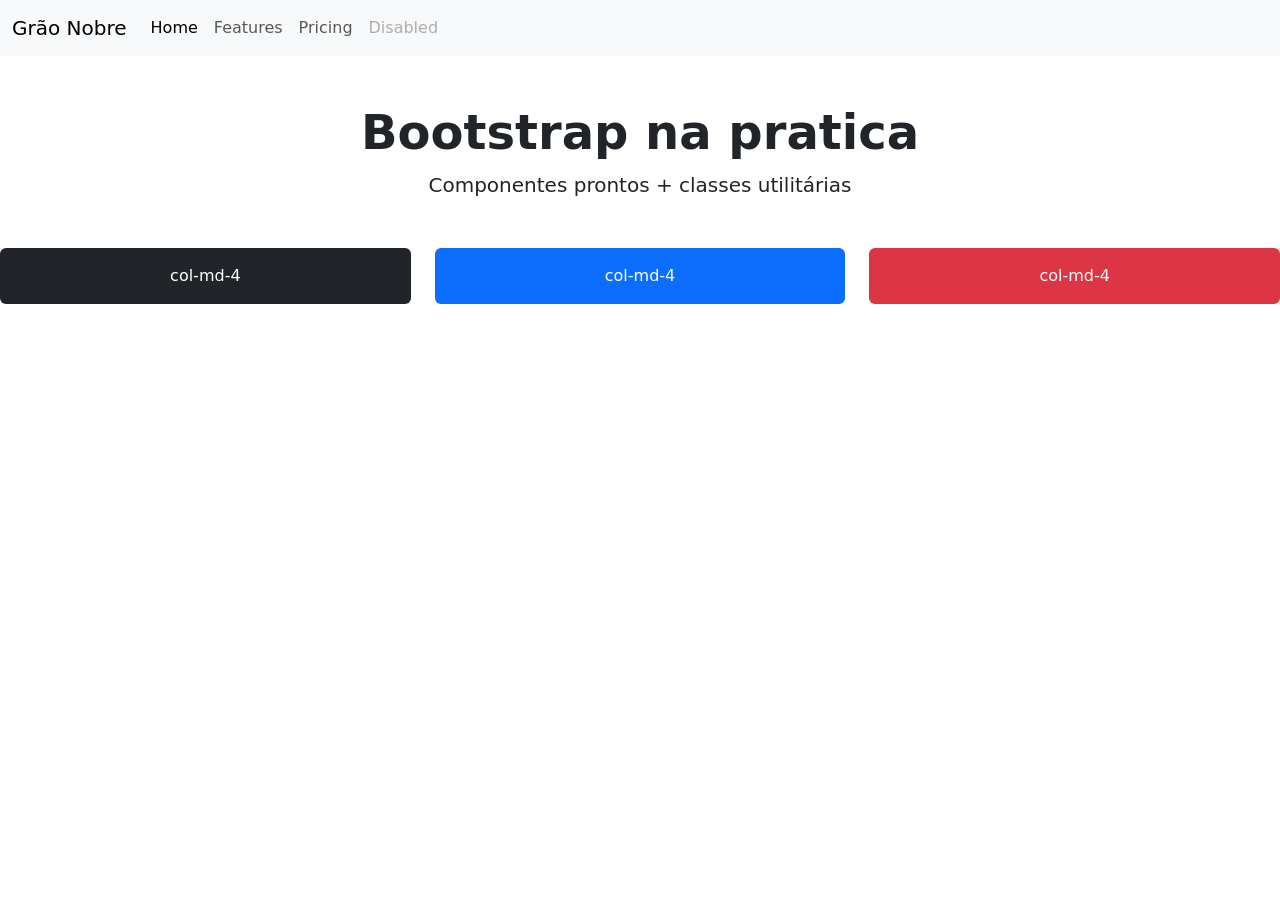
==== indexboots.html @ 4284f4dd "bootstrap" ====
<!DOCTYPE html>
<html lang="en">
<head>
    <meta charset="UTF-8">
    <meta name="viewport" content="width=device-width, initial-scale=1.0">
<link href="https://cdn.jsdelivr.net/npm/bootstrap@5.3.8/dist/css/bootstrap.min.css" rel="stylesheet"
    integrity="sha384-sRIl4kxILFvY47J16cr9ZwB07vP4J8+LH7qKQnuqkuIAvNWLzeN8tE5YBujZqJLB" crossorigin="anonymous">
    <title>Document</title>
</head>
<body>
    

    <nav class="navbar navbar-expand-lg bg-body-tertiary">
        <div class="container-fluid">
            <a class="navbar-brand" href="#" >Grão Nobre </a>
            <button class="navbar-toggler" type="button" data-bs-toggle="collapse" data-bs-target="#navbarNavAltMarkup"
                aria-controls="navbarNavAltMarkup" aria-expanded="false" aria-label="Toggle navigation" >
                <span class="navbar-toggler-icon"></span>
            </button>
            <div class="collapse navbar-collapse" id="navbarNavAltMarkup">
                <div class="navbar-nav">
                    <a class="nav-link active" aria-current="page" href="#">Home</a>
                    <a class="nav-link" href="#">Features</a>
                    <a class="nav-link" href="#">Pricing</a>
                    <a class="nav-link disabled" aria-disabled="true">Disabled</a>
                </div>
            </div>
        </div>
    </nav>
    <div class="container my-5 text-center">
        <h1 class="display-5 fw-bold">Bootstrap na pratica</h1>
        <p class="lead">Componentes prontos + classes utilitárias</p>
    </div>

    <section class="mb-5">
        <div class="row">
            <div class="col-md-4">
                <div class="bg-primary text-white rounded text-center p-3 bg-dark ">col-md-4</div>
            </div>

            <div class="col-md-4">
                <div class="bg-primary text-white rounded text-center p-3">col-md-4</div>
            </div>
            
            <div class="col-md-4">
                <div class="bg-primary text-white rounded text-center p-3 bg-danger">col-md-4</div>
            </div>
        </div>
    </section>







    <script src="https://cdn.jsdelivr.net/npm/bootstrap@5.3.8/dist/js/bootstrap.bundle.min.js"
        integrity="sha384-FKyoEForCGlyvwx9Hj09JcYn3nv7wiPVlz7YYwJrWVcXK/BmnVDxM+D2scQbITxI"
        crossorigin="anonymous">
    </script>
</body>
</html>
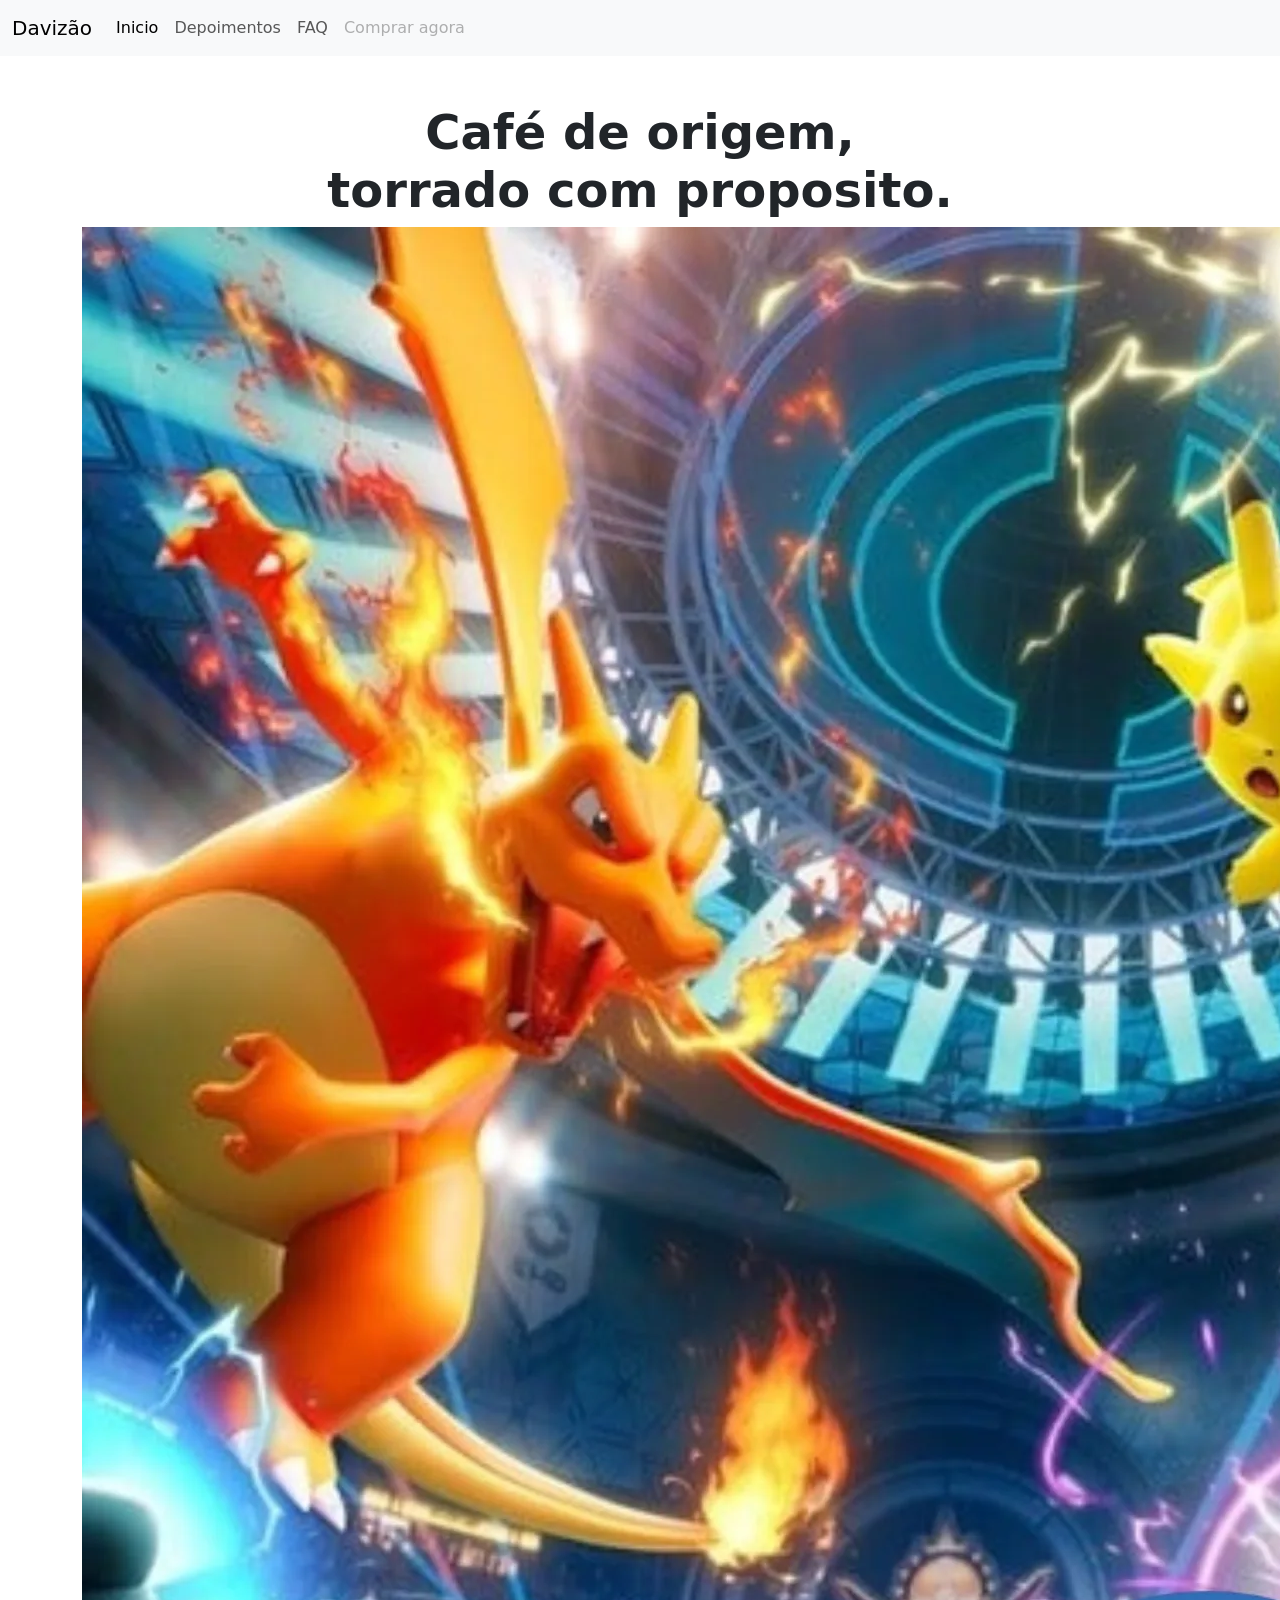
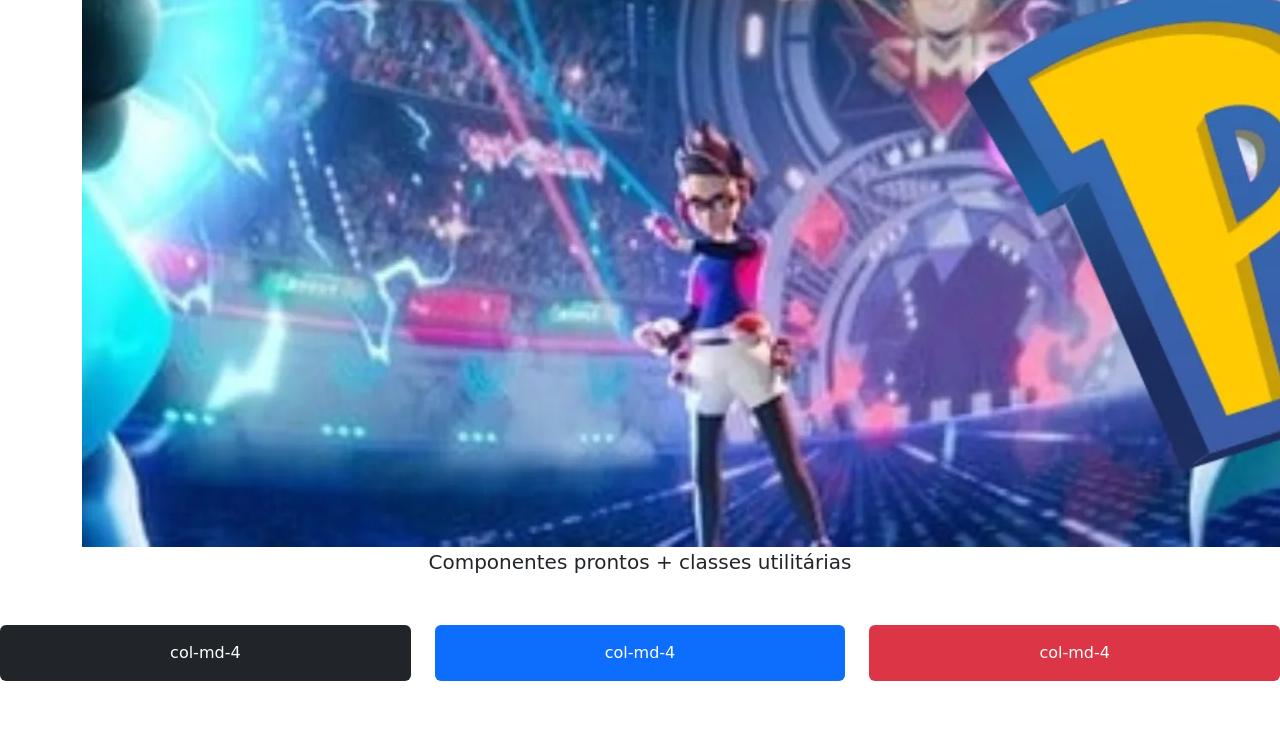
==== commit 7fe846af: "Pokemon" ====
--- a/indexboots.html
+++ b/indexboots.html
@@ -12,23 +12,24 @@
 
     <nav class="navbar navbar-expand-lg bg-body-tertiary">
         <div class="container-fluid">
-            <a class="navbar-brand" href="#" >Grão Nobre </a>
+            <a class="navbar-brand" href="#" >Davizão</a>
             <button class="navbar-toggler" type="button" data-bs-toggle="collapse" data-bs-target="#navbarNavAltMarkup"
                 aria-controls="navbarNavAltMarkup" aria-expanded="false" aria-label="Toggle navigation" >
                 <span class="navbar-toggler-icon"></span>
             </button>
             <div class="collapse navbar-collapse" id="navbarNavAltMarkup">
                 <div class="navbar-nav">
-                    <a class="nav-link active" aria-current="page" href="#">Home</a>
-                    <a class="nav-link" href="#">Features</a>
-                    <a class="nav-link" href="#">Pricing</a>
-                    <a class="nav-link disabled" aria-disabled="true">Disabled</a>
+                    <a class="nav-link active" aria-current="page" href="#">Inicio</a>
+                    <a class="nav-link" href="#">Depoimentos</a>
+                    <a class="nav-link" href="#">FAQ</a>
+                    <a class="nav-link disabled" aria-disabled="true">Comprar agora</a>
                 </div>
             </div>
         </div>
     </nav>
     <div class="container my-5 text-center">
-        <h1 class="display-5 fw-bold">Bootstrap na pratica</h1>
+        <h1 class="display-5 fw-bold">Café de origem, <br> torrado com proposito.</h1>
+        <img src="./Pokmon-Champions-Free-to-Start-q82-w2560-h.webp" alt="">
         <p class="lead">Componentes prontos + classes utilitárias</p>
     </div>
 
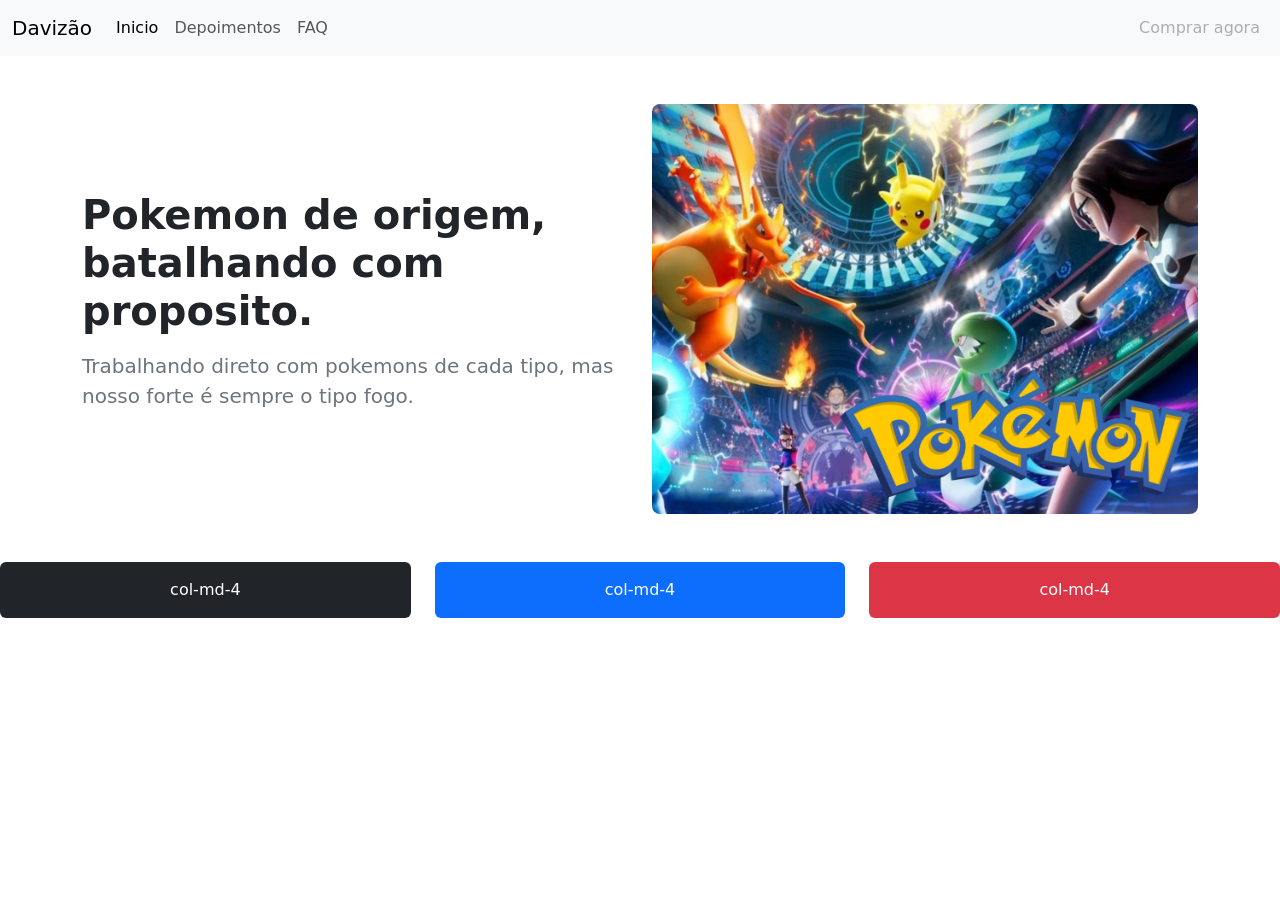
==== commit f0ade119: "coloquei a imagem" ====
--- a/indexboots.html
+++ b/indexboots.html
@@ -5,12 +5,13 @@
     <meta name="viewport" content="width=device-width, initial-scale=1.0">
 <link href="https://cdn.jsdelivr.net/npm/bootstrap@5.3.8/dist/css/bootstrap.min.css" rel="stylesheet"
     integrity="sha384-sRIl4kxILFvY47J16cr9ZwB07vP4J8+LH7qKQnuqkuIAvNWLzeN8tE5YBujZqJLB" crossorigin="anonymous">
+    <link rel="stylesheet" href="./stylee.css">
     <title>Document</title>
 </head>
 <body>
     
 
-    <nav class="navbar navbar-expand-lg bg-body-tertiary">
+    <nav class="navbar navbar-expand-lg bg-body-tertiary " bg-dark>
         <div class="container-fluid">
             <a class="navbar-brand" href="#" >Davizão</a>
             <button class="navbar-toggler" type="button" data-bs-toggle="collapse" data-bs-target="#navbarNavAltMarkup"
@@ -18,20 +19,38 @@
                 <span class="navbar-toggler-icon"></span>
             </button>
             <div class="collapse navbar-collapse" id="navbarNavAltMarkup">
-                <div class="navbar-nav">
-                    <a class="nav-link active" aria-current="page" href="#">Inicio</a>
-                    <a class="nav-link" href="#">Depoimentos</a>
-                    <a class="nav-link" href="#">FAQ</a>
-                    <a class="nav-link disabled" aria-disabled="true">Comprar agora</a>
-                </div>
+    
+            <div class="navbar-nav w-100">
+                <a class="nav-link active" aria-current="page" href="#">Inicio</a>
+                <a class="nav-link" href="#">Depoimentos</a>
+                <a class="nav-link" href="#">FAQ</a>
+                <a class="nav-link disabled lead ms-auto " aria-disabled="true">Comprar agora</a>
             </div>
         </div>
+        </div>
     </nav>
-    <div class="container my-5 text-center">
-        <h1 class="display-5 fw-bold">Café de origem, <br> torrado com proposito.</h1>
-        <img src="./Pokmon-Champions-Free-to-Start-q82-w2560-h.webp" alt="">
-        <p class="lead">Componentes prontos + classes utilitárias</p>
+
+   <div class="container my-5">
+  <div class="row align-items-center g-4">
+    
+    
+    <div class="col-12 col-md-6">
+      <h1 class="fw-bold display-6 mb-3">
+        Pokemon de origem, <br> batalhando com proposito.
+      </h1>
+      <p class="lead text-secondary">
+        Trabalhando direto com pokemons de cada tipo, mas nosso forte é sempre o tipo fogo.
+      </p>
     </div>
+
+    
+    <div class="col-12 col-md-6 text-center text-md-end">
+      <img src="./Pokmon-Champions-Free-to-Start-q82-w2560-h.webp" alt="Pokémon" class="img-fluid rounded-3">
+    </div>
+
+  </div>
+</div>
+
 
     <section class="mb-5">
         <div class="row">
--- a/stylee.css
+++ b/stylee.css
@@ -0,0 +1,3 @@
+.imagem{
+    size: 15px;
+}
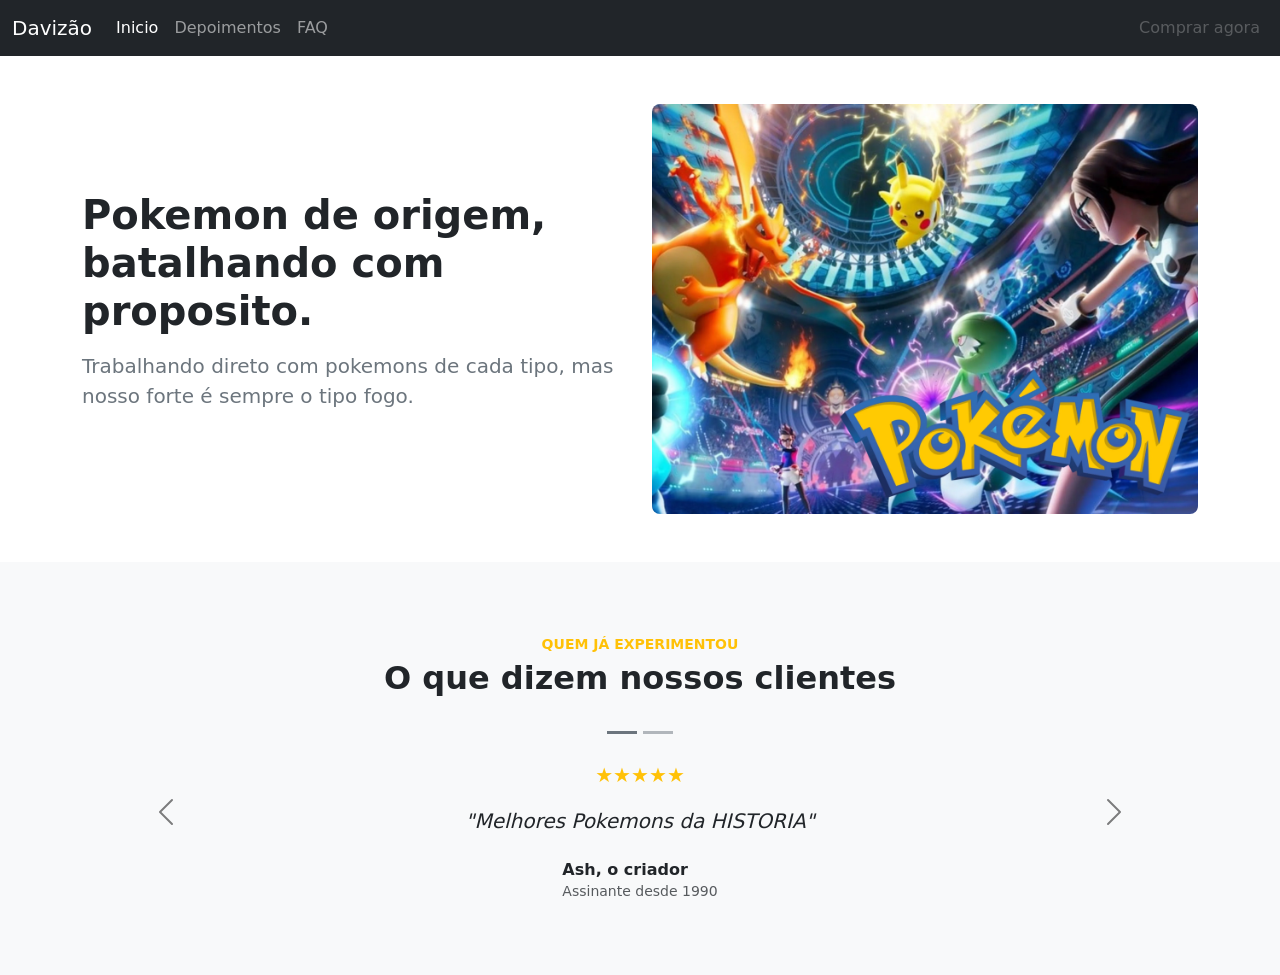
==== commit cfef173a: "Carrossel nos comentarios" ====
--- a/indexboots.html
+++ b/indexboots.html
@@ -6,12 +6,12 @@
 <link href="https://cdn.jsdelivr.net/npm/bootstrap@5.3.8/dist/css/bootstrap.min.css" rel="stylesheet"
     integrity="sha384-sRIl4kxILFvY47J16cr9ZwB07vP4J8+LH7qKQnuqkuIAvNWLzeN8tE5YBujZqJLB" crossorigin="anonymous">
     <link rel="stylesheet" href="./stylee.css">
-    <title>Document</title>
+    <title>Landing Pagee</title>
 </head>
 <body>
     
 
-    <nav class="navbar navbar-expand-lg bg-body-tertiary " bg-dark>
+    <nav class="navbar navbar-expand-lg bg-dark " data-bs-theme="dark" >
         <div class="container-fluid">
             <a class="navbar-brand" href="#" >Davizão</a>
             <button class="navbar-toggler" type="button" data-bs-toggle="collapse" data-bs-target="#navbarNavAltMarkup"
@@ -52,23 +52,90 @@
 </div>
 
 
-    <section class="mb-5">
-        <div class="row">
-            <div class="col-md-4">
-                <div class="bg-primary text-white rounded text-center p-3 bg-dark ">col-md-4</div>
-            </div>
-
-            <div class="col-md-4">
-                <div class="bg-primary text-white rounded text-center p-3">col-md-4</div>
-            </div>
-            
-            <div class="col-md-4">
-                <div class="bg-primary text-white rounded text-center p-3 bg-danger">col-md-4</div>
-            </div>
-        </div>
-    </section>
+  
 
 
+<section class="py-5 bg-light text-center">
+  <div class="container py-4">
+    
+    
+    <p class="text-uppercase text-warning fw-semibold small tracking-wide mb-1">
+      QUEM JÁ EXPERIMENTOU
+    </p>
+    <h2 class="fw-bold mb-4">
+      O que dizem nossos clientes
+    </h2>
+
+    
+    <div id="carouselDepoimentos" class="carousel slide" data-bs-ride="carousel">
+      
+      
+      <div class="carousel-indicators position-relative mt-4">
+        <button type="button" data-bs-target="#carouselDepoimentos" data-bs-slide-to="0" class="active bg-secondary" aria-current="true" aria-label="Slide 1"></button>
+        <button type="button" data-bs-target="#carouselDepoimentos" data-bs-slide-to="1" class="bg-secondary" aria-label="Slide 2"></button>
+      </div>
+
+      <div class="carousel-inner px-5">
+        
+       
+        <div class="carousel-item active">
+          <div class="row justify-content-center">
+            <div class="col-md-8 col-lg-6">
+              <div class="text-warning mb-3 fs-5">
+                ★★★★★
+              </div>
+              <p class="fs-5 fst-italic text-dark mb-4">
+                "Melhores Pokemons da HISTORIA"
+              </p>
+              <div class="d-flex align-items-center justify-content-center gap-3">
+                <div class="text-start">
+                  <h6 class="fw-bold mb-0">Ash, o criador</h6>
+                  <small class="text-muted">Assinante desde 1990</small>
+                </div>
+              </div>
+            </div>
+          </div>
+        </div>
+
+        
+        <div class="carousel-item">
+          <div class="row justify-content-center">
+            <div class="col-md-8 col-lg-6">
+              <div class="text-warning mb-3 fs-5">
+                ★★★★★
+              </div>
+              <p class="fs-5 fst-italic text-dark mb-4">
+                "Como não batalhar com pokemons de OTIMA qualidaade"
+              </p>
+              <div class="d-flex align-items-center justify-content-center gap-3">
+                <div class="text-start">
+                  <h6 class="fw-bold mb-0">Davi, the creator</h6>
+                  <small class="text-muted">Assinante desde A.C</small>
+                </div>
+              </div>
+            </div>
+          </div>
+        </div>
+
+      </div>
+
+      
+      <button class="carousel-control-prev" type="button" data-bs-target="#carouselDepoimentos" data-bs-slide="prev">
+        <span class="carousel-control-prev-icon" style="filter: invert(1);" aria-hidden="true"></span>
+        <span class="visually-hidden">Anterior</span>
+      </button>
+
+      <button class="carousel-control-next" type="button" data-bs-target="#carouselDepoimentos" data-bs-slide="next">
+        <span class="carousel-control-next-icon" style="filter: invert(1);" aria-hidden="true"></span>
+        <span class="visually-hidden">Próximo</span>
+      </button>
+
+    </div>
+  </div>
+</section>
+
+  </div>
+</section>
 
 
 
--- a/stylee.css
+++ b/stylee.css
@@ -1,3 +1,7 @@
 .imagem{
     size: 15px;
+}
+
+.carousel-control-prev-icon {
+  filter: invert(1);
 }
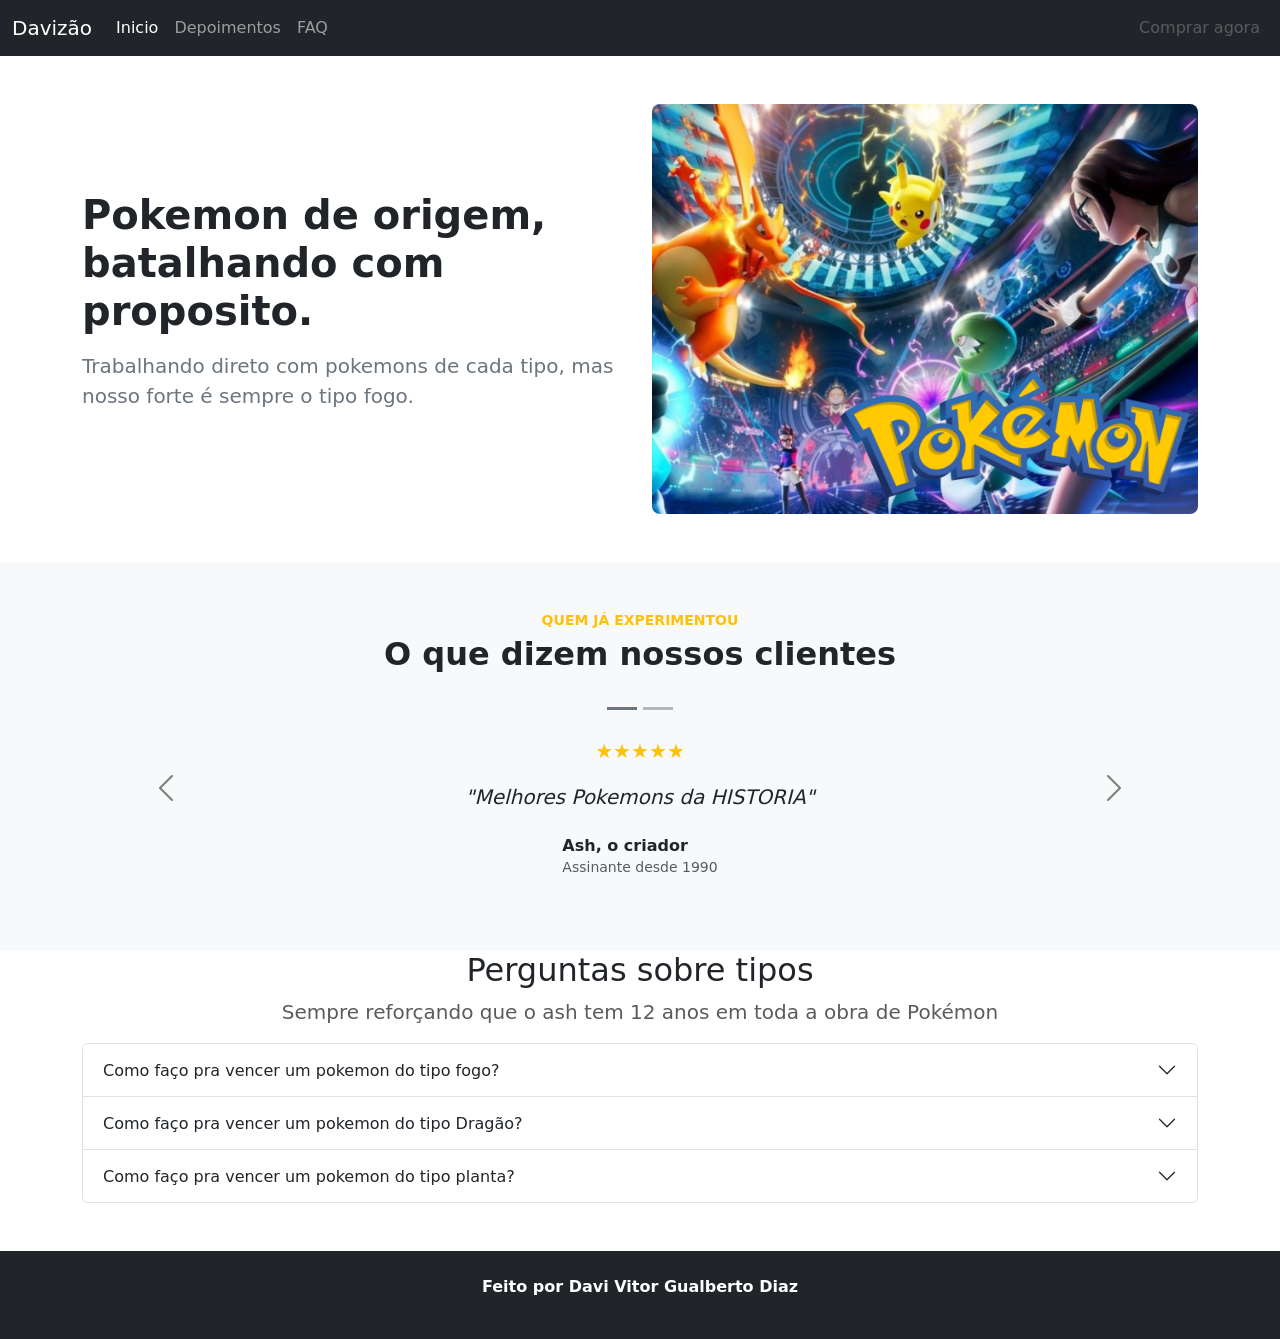
==== commit ce13925b: "acordeao e rodape" ====
--- a/indexboots.html
+++ b/indexboots.html
@@ -1,5 +1,5 @@
 <!DOCTYPE html>
-<html lang="en">
+<html lang="Pt-br">
 <head>
     <meta charset="UTF-8">
     <meta name="viewport" content="width=device-width, initial-scale=1.0">
@@ -56,7 +56,7 @@
 
 
 <section class="py-5 bg-light text-center">
-  <div class="container py-4">
+  <div class="container mb-4">
     
     
     <p class="text-uppercase text-warning fw-semibold small tracking-wide mb-1">
@@ -119,7 +119,7 @@
 
       </div>
 
-      
+      <!--botoes de proximo e anterior-->
       <button class="carousel-control-prev" type="button" data-bs-target="#carouselDepoimentos" data-bs-slide="prev">
         <span class="carousel-control-prev-icon" style="filter: invert(1);" aria-hidden="true"></span>
         <span class="visually-hidden">Anterior</span>
@@ -129,11 +129,63 @@
         <span class="carousel-control-next-icon" style="filter: invert(1);" aria-hidden="true"></span>
         <span class="visually-hidden">Próximo</span>
       </button>
-
-    </div>
-  </div>
-</section>
-
+      <!--acabou os botoes-->
+
+    </div>
+  </div>
+    
+
+  </section>
+<!--começar o acordeao-->
+
+    <section class="gap-3">
+        <div class="container mb-5">
+          <div class="text-center">
+             <h2>Perguntas sobre tipos</h2>
+             <p class="lead text-muted">Sempre reforçando que o ash tem 12 anos em toda a obra de Pokémon</p>
+        </div>
+
+        <div class="accordion" id="chapters">
+  <div class="accordion-item">
+    <h2 class="accordion-header " id="heading">
+      <button class="accordion-button collapsed" type="button" data-bs-toggle="collapse" data-bs-target="#flush-collapseOne" aria-expanded="false" aria-controls="flush-collapseOne">
+        Como faço pra vencer um pokemon do tipo fogo?
+      </button>
+    </h2>
+    <div id="flush-collapseOne" class="accordion-collapse collapse" data-bs-parent="#accordionFlush">
+      <div class="accordion-body">Para vencer um pokemon tem que usar a fraqueza dele que é Agua. Exemplo: Greninja vs Charizard, quem ganha? (o Greninja vai ganhar pois é do tipo Agua)</div>
+    </div>
+  </div>
+  <div class="accordion-item">
+    <h2 class="accordion-header">
+      <button class="accordion-button collapsed" type="button" data-bs-toggle="collapse" data-bs-target="#flush-collapseTwo" aria-expanded="false" aria-controls="flush-collapseTwo">
+        Como faço pra vencer um pokemon do tipo Dragão?
+      </button>
+    </h2>
+    <div id="flush-collapseTwo" class="accordion-collapse collapse" data-bs-parent="#accordionFlushExample">
+      <div class="accordion-body">Por incrivel que pareça, o tipo dragão perde para o tipo DRAGÃO e Fada. Exemplo: Rayquaza vs Dragonite. Quem ganha? (os dois são fraquezas iguais dando superefetivo em ambos. a situação ficaria diferente se fosse um Gardevoir que é do tipo fada contra algum dos dois).</div>
+    </div>
+  </div>
+  <div class="accordion-item">
+    <h2 class="accordion-header">
+      <button class="accordion-button collapsed" type="button" data-bs-toggle="collapse" data-bs-target="#flush-collapseThree" aria-expanded="false" aria-controls="flush-collapseThree">
+        Como faço pra vencer um pokemon do tipo planta?
+      </button>
+    </h2>
+    <div id="flush-collapseThree" class="accordion-collapse collapse" data-bs-parent="#accordionFlushExample">
+      <div class="accordion-body"> Para vencer o tipo planta a fraqueza é fogo. Exemplo: Charizard vs Venossauro. Quem ganha? (o Charizard vai ganhar pois ele é do tipo fogo).</div>
+
+      <div class="d-flex flex-column align-items-center my-4"></div>
+
+    </div>
+  </div>
+</div>
+    </div>
+<footer class="bg-dark text-white p-4 fw-bold text-center">
+  <div class="container">
+    <p >Feito por Davi Vitor Gualberto Diaz</p>
+  </div>
+</footer>
   </div>
 </section>
 
--- a/stylee.css
+++ b/stylee.css
@@ -2,6 +2,3 @@
     size: 15px;
 }
 
-.carousel-control-prev-icon {
-  filter: invert(1);
-}
